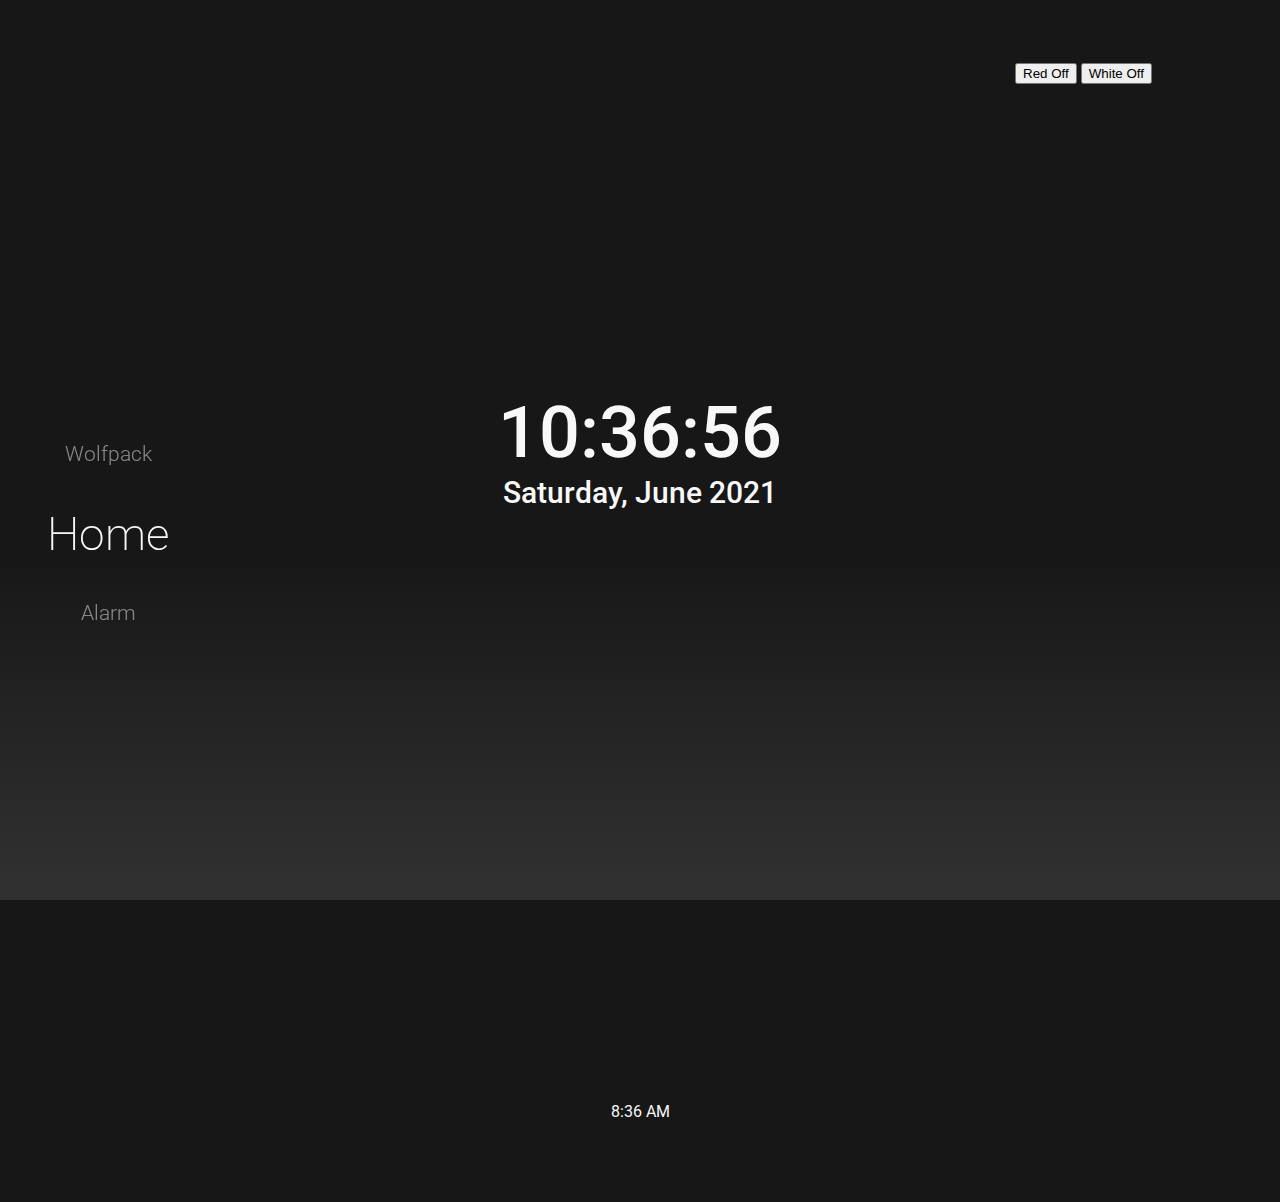
==== src/server/templates/index.html @ ee0f744b "raspberry pi project added" ====
<!DOCTYPE html>
<html>

<head>
   <meta name="viewport" content="width=device-width, initial-scale=1.0">
   <link rel="stylesheet" href="../static/style.css">
   <!-- <script src = "../static/script.js"></script> -->
</head>

<body>
   <script>
      function toggleRed(button) {
         if (button.value == "Red Off") {
            button.value = "Red On";
            var xmlHttp = new XMLHttpRequest();
            xmlHttp.open("GET", "/?light=red&state=on", false); // false for synchronous request
            xmlHttp.send(null);
            //return xmlHttp.responseText;
         } else {
            button.value = "Red Off";
            var xmlHttp = new XMLHttpRequest();
            xmlHttp.open("GET", "/?light=red&state=off", false); // false for synchronous request
            xmlHttp.send(null);
         }


      }
      function toggleWhite(button) {
         if (button.value == "White Off") {
            button.value = "White On";
            var xmlHttp = new XMLHttpRequest();
            xmlHttp.open("GET", "/?light=white&state=on", false); // false for synchronous request
            xmlHttp.send(null);
            //return xmlHttp.responseText;
         } else {
            button.value = "White Off";
            var xmlHttp = new XMLHttpRequest();
            xmlHttp.open("GET", "/?light=white&state=off", false); // false for synchronous request
            xmlHttp.send(null);
         }
      }
   </script>
   <header>
      <!-- <label class="toggle-label">
         <input type="checkbox"/>
         <div class="switch">
          <div></div>
          <div></div>
          <span></span>
         </div>
       </label> -->
      <input type="button" value="Red Off" onclick="toggleRed(this);">
      <input type="button" value="White Off" onclick="toggleWhite(this);">

      <!-- <a href="/?light=red&state=on" id="red">Red On</a> -->
      <!-- <a href="/?light=red&state=off" id="red">Red Off</a> -->
   </header>
   <div class="sidebar">
      <div class="center">
         <a href="#contact">Wolfpack</a>
         <a class="active" href="#home">Home</a>
         <a href="#news">Alarm</a>
      </div>
   </div>

   <div class="main">
      <div class="center">
         <div class="homeMain">
            <span class="time">
               10:36:56
               <!--          <div class="clock">
     <div class="hours">
       <div class="first">
         <div class="number">0</div>
       </div>
       <div class="second">
         <div class="number">0</div>
       </div>
     </div>
     <div class="tick">:</div>
     <div class="minutes">
       <div class="first">
         <div class="number">0</div>
       </div>
       <div class="second">
         <div class="number">0</div>
       </div>
     </div>
     <div class="tick">:</div>
     <div class="seconds">
       <div class="first">
         <div class="number">0</div>
       </div>
       <div class="second infinite">
         <div class="number">0</div>
       </div>
     </div>
   </div> -->
            </span>
            <br>
            <span class="date">Saturday, June 2021</span>
         </div>
      </div>
   </div>

   <footer>
      <p>8:36 AM</p>
   </footer>

</body>

</html>
---- src/server/static/style.css ----
@import url('https://fonts.googleapis.com/css2?family=Roboto:wght@100;300;400;500&display=swap');

html {
  width: 100%;
  height: 100%;
  margin: 0;
  padding: 0;
  font-family: 'Roboto', sans-serif;
  font-style: "normal";
  color: #f8f8f8;
  background: linear-gradient(180deg, #171717 61.46%, rgba(0, 0, 0, 0.81) 97.92%);
}

header {
  text-align: right;
  padding-right: 120px;
  padding-top: 55px;
}

footer {
  text-align: center;
  padding-bottom: 65px;
}
.sidebar {
  margin: 0;
  padding: 0;
  width: 200px;
  position: fixed;
  height: 100%;
  overflow: auto;
  
}

.center {
  position: absolute;
  top: 50%;
  left: 50%;
  -ms-transform: translate(-50%, -50%);
  transform: translate(-50%, -50%);
}
.sidebar a {
  display: flex;
  text-align: center;
  justify-content: center;
  color: rgba(248, 248, 248, 0.5);  
  padding: 20px;
  text-decoration: none;
  font-weight: 300;
  font-size: 21px;
  line-height: 25px;
}
 
.sidebar a.active {
  font-weight: 200;
  font-size: 46px;
  text-align: "center";
  line-height: 54px;
  color: #f8f8f8;
}

.sidebar a:hover:not(.active) {
  text-shadow: 0 0 5px #ffff;
  color: #f8f8f8;
}

div.main {
  margin-left: 200px;
  padding: 1px 16px;
  height: 1000px;
}
.homeMain {
  text-align: center;
}
.time {
  font-weight: 500;
  font-size: 72px;
  line-height: 84px;
}

.date {
  font-weight: 500;
  font-size: 30px;
  line-height: 35px;  
}

.switch{
	position:relative;
	left:0;top:0;
	width:48px;
	height:48px;
}

.toggle-label{
	position:absolute;

	--c:translate(-50%,-50%);
	transform:var(--c);
}

.toggle-label > input{
	position:absolute;
	left:0;
	top:0;
	z-index:5;
	opacity:0;
}

.switch span{
	display:block;
	position:absolute;
	left:50%;
	top:50%;
	transform:var(--c);
	border-radius:50%;
	width:70%;
	height:70%;
	background:#f7f7f7;
	border:5px solid white;
	transition:all ease 0.15s;
}

.switch div{
	position:absolute;
	left:0;top:0;
	width:100%;
	height:100%;
}

.switch div::before, .switch div::after{
	content:" ";
	display:block;
	position:absolute;
	left:50%;
	top:50%;
	transform:var(--c);
	background:#f7f7f7;
	width:12%;
	height:130%;
	border-radius:10px;
	transition:all ease 0.15s;
}

.switch div:nth-child(1)::before{
	transform:var(--c) rotate(0deg);
}

.switch div:nth-child(1)::after{
	transform:var(--c) rotate(45deg); /*45deg increment each time*/
}

.switch div:nth-child(2)::before{
	transform:var(--c) rotate(90deg);
}

.switch div:nth-child(2)::after{
	transform:var(--c) rotate(135deg);
}

.switch::before, .switch::after{
	content:" ";
	position:absolute;
	left:50%;
	top:50%;
	transform:var(--c);
	border-radius:50%;
	background:white;
	transition:all ease 0.15s;
}

.switch::before{
	width:0%;
	height:0%;
	z-index:10;
}

.switch::after{
	width:50%;
	height:50%;
}

input:checked ~ .switch span{
    width:100%; /*width change*/
    height:100%; /*height change*/
    background:#f7f7f7; /*color change*/
    /*we get a full moon*/
}

input:checked ~ .switch div::before,
input:checked ~ .switch div::after{
    height:50%; /*we hide the sun-rays*/
}

input:checked ~ .switch::before{ /*we draw a white circle a left-top corner to show a half moon*/
    left:30%;
    top:30%;
    width:90%;
    height:90%;
}

input:checked ~ .switch::after{ /*we hide the sun outline*/
    width:0%;
    height:0%;
}

input:not(:checked) ~ .switch{
    transform:rotate(180deg);
    transition:all ease 2.15s 0.1s;
}
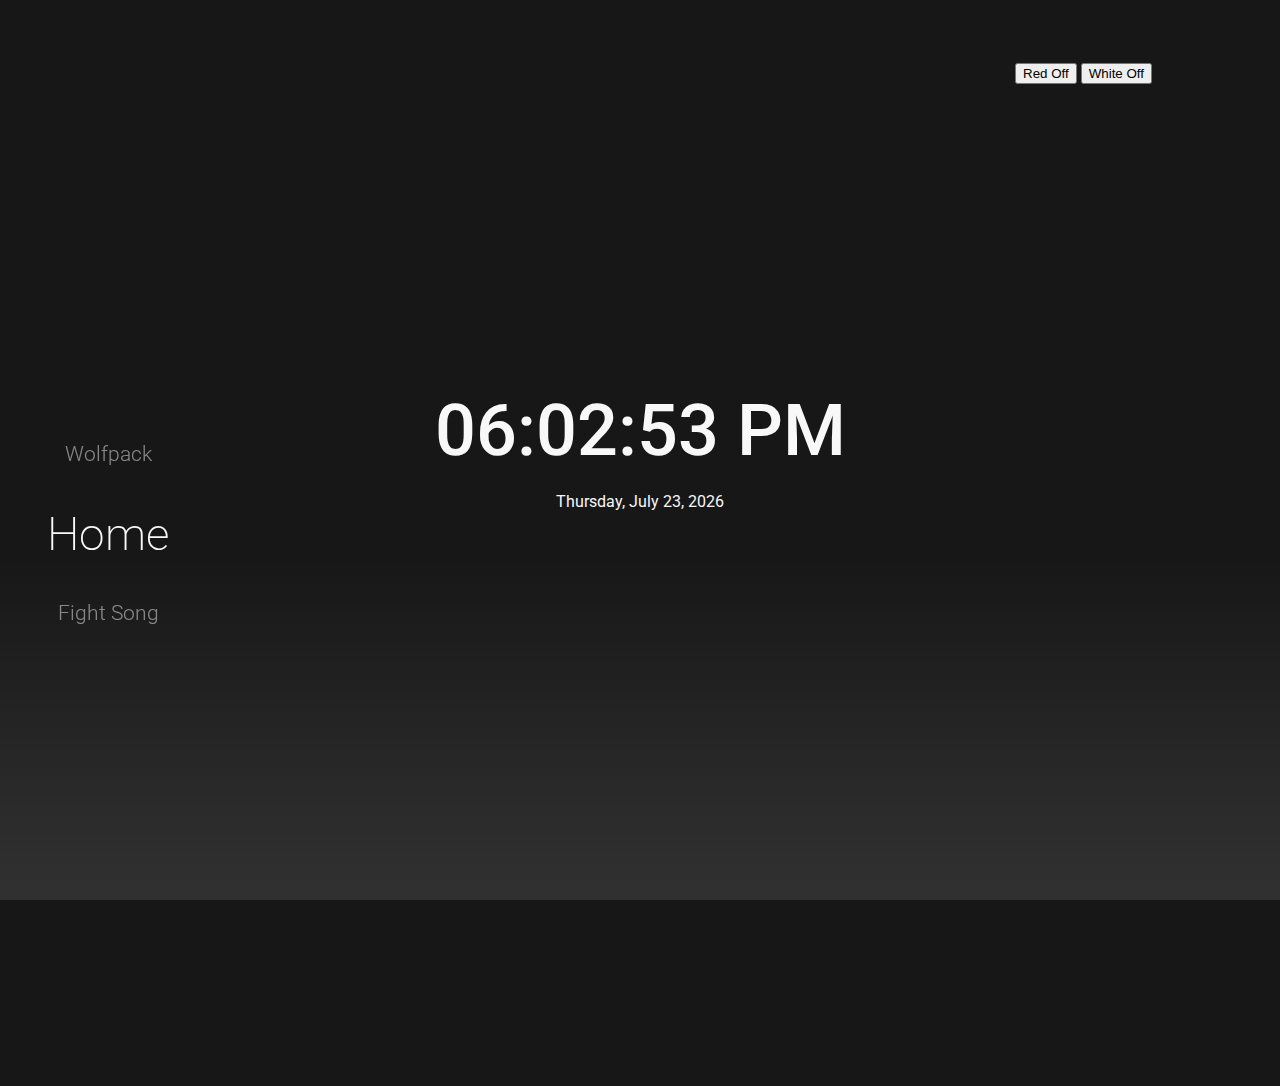
==== commit a767562b: "fight song added" ====
--- a/src/server/templates/index.html
+++ b/src/server/templates/index.html
@@ -4,42 +4,11 @@
 <head>
    <meta name="viewport" content="width=device-width, initial-scale=1.0">
    <link rel="stylesheet" href="../static/style.css">
-   <!-- <script src = "../static/script.js"></script> -->
+   <script src = "../static/script.js"></script>
+   <title>Wolfpack Smart Lamp</title>
 </head>
 
 <body>
-   <script>
-      function toggleRed(button) {
-         if (button.value == "Red Off") {
-            button.value = "Red On";
-            var xmlHttp = new XMLHttpRequest();
-            xmlHttp.open("GET", "/?light=red&state=on", false); // false for synchronous request
-            xmlHttp.send(null);
-            //return xmlHttp.responseText;
-         } else {
-            button.value = "Red Off";
-            var xmlHttp = new XMLHttpRequest();
-            xmlHttp.open("GET", "/?light=red&state=off", false); // false for synchronous request
-            xmlHttp.send(null);
-         }
-
-
-      }
-      function toggleWhite(button) {
-         if (button.value == "White Off") {
-            button.value = "White On";
-            var xmlHttp = new XMLHttpRequest();
-            xmlHttp.open("GET", "/?light=white&state=on", false); // false for synchronous request
-            xmlHttp.send(null);
-            //return xmlHttp.responseText;
-         } else {
-            button.value = "White Off";
-            var xmlHttp = new XMLHttpRequest();
-            xmlHttp.open("GET", "/?light=white&state=off", false); // false for synchronous request
-            xmlHttp.send(null);
-         }
-      }
-   </script>
    <header>
       <!-- <label class="toggle-label">
          <input type="checkbox"/>
@@ -57,56 +26,25 @@
    </header>
    <div class="sidebar">
       <div class="center">
-         <a href="#contact">Wolfpack</a>
-         <a class="active" href="#home">Home</a>
-         <a href="#news">Alarm</a>
+         <a href="/wolfpack">Wolfpack</a>
+         <a class="active" href="/">Home</a>
+         <a href="/fight_song">Fight Song</a>
       </div>
    </div>
 
    <div class="main">
       <div class="center">
          <div class="homeMain">
-            <span class="time">
-               10:36:56
-               <!--          <div class="clock">
-     <div class="hours">
-       <div class="first">
-         <div class="number">0</div>
-       </div>
-       <div class="second">
-         <div class="number">0</div>
-       </div>
-     </div>
-     <div class="tick">:</div>
-     <div class="minutes">
-       <div class="first">
-         <div class="number">0</div>
-       </div>
-       <div class="second">
-         <div class="number">0</div>
-       </div>
-     </div>
-     <div class="tick">:</div>
-     <div class="seconds">
-       <div class="first">
-         <div class="number">0</div>
-       </div>
-       <div class="second infinite">
-         <div class="number">0</div>
-       </div>
-     </div>
-   </div> -->
-            </span>
+            <div class = "time" id="MyClockDisplay" onload="showTime()"></div>
             <br>
-            <span class="date">Saturday, June 2021</span>
+            <span id="date"></span>
+            <script>var dt = new Date();
+            let options = { weekday: 'long', year: 'numeric', month: 'long', day: 'numeric' };
+               document.getElementById("date").innerHTML=dt.toLocaleString( 'en-US', options);
+            </script>  
          </div>
       </div>
    </div>
-
-   <footer>
-      <p>8:36 AM</p>
-   </footer>
-
 </body>
 
 </html>--- a/src/server/static/style.css
+++ b/src/server/static/style.css
@@ -17,10 +17,6 @@
   padding-top: 55px;
 }
 
-footer {
-  text-align: center;
-  padding-bottom: 65px;
-}
 .sidebar {
   margin: 0;
   padding: 0;
@@ -206,3 +202,52 @@
     transform:rotate(180deg);
     transition:all ease 2.15s 0.1s;
 }
+
+/* Clock CSS */
+.clock {
+  height: 20vh;
+  color: #f7f7f7;
+  font-size: 22vh;
+  font-family: sans-serif;
+  line-height: 20.4vh;
+  display: flex;
+  position: relative;
+  overflow: hidden;
+}
+
+.clock::before, .clock::after {
+  content: '';
+  width: 7ch;
+  height: 3vh;
+  position: absolute;
+  z-index: 2;
+}
+
+.clock::after {
+  bottom: 0;
+}
+
+.clock > div {
+  display: flex;
+}
+
+.tick {
+  line-height: 17vh;
+}
+
+.tick-hidden {
+  opacity: 0;
+}
+
+.move {
+  animation: move linear 1s infinite;
+}
+
+@keyframes move {
+  from {
+    transform: translateY(0vh);
+  }
+  to {
+    transform: translateY(-20vh);
+  }
+}